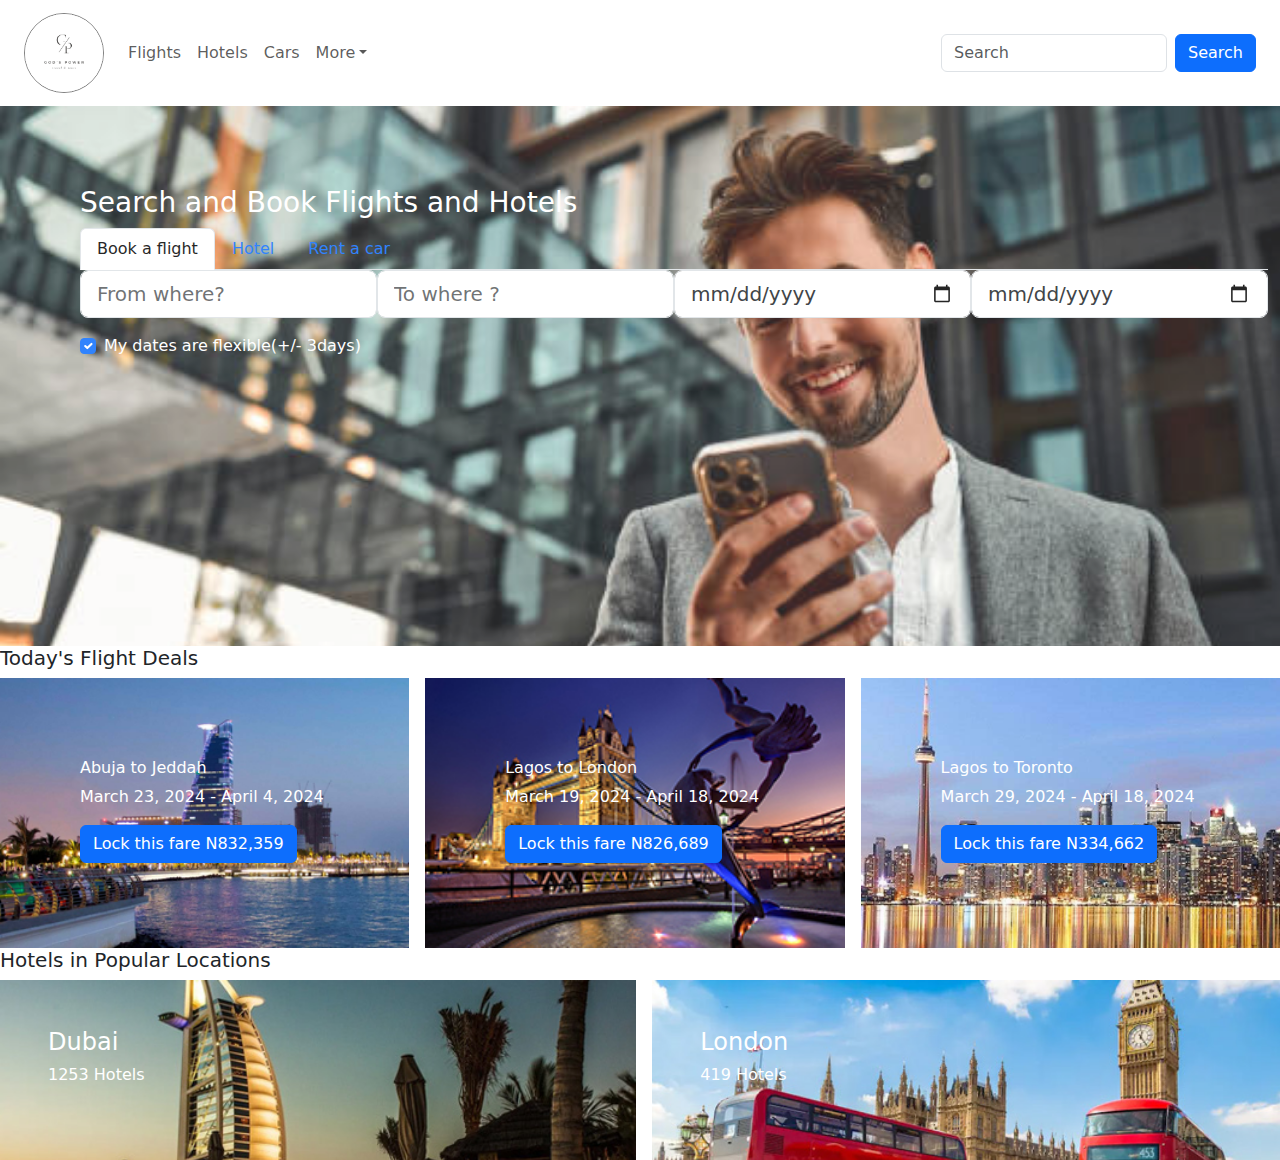
==== index.html @ 424e30b6 "Initial commit" ====
<!DOCTYPE html>
<html lang="en">

<head>
    <meta charset="UTF-8">
    <meta name="viewport" content="width=device-width, initial-scale=1.0">
    <title>GPtravels</title>
    <link href="https://cdn.jsdelivr.net/npm/bootstrap@5.3.2/dist/css/bootstrap.min.css" rel="stylesheet">
    <link rel="stylesheet" href="styles.css">
    <script src="https://cdn.jsdelivr.net/npm/bootstrap@5.3.2/dist/js/bootstrap.bundle.min.js"></script>
</head>

<body>
    <div class="container-fluid">
        <nav class="navbar navbar-expand-sm navbar-gray bg-white fixed">
            <div class="container-fluid">
                <a class="navbar-brand" href="javascript:void(0)"><img src="./images/godspower.png"
                        style="width: 4em; border: 1px solid gray; border-radius: 50%;" /></a>
                <button class="navbar-toggler" type="button" data-bs-toggle="collapse" data-bs-target="#mynavbar">
                    <span class="navbar-toggler-icon"></span>
                </button>
                <div class="collapse navbar-collapse" id="mynavbar">
                    <ul class="navbar-nav me-auto">
                        <li class="nav-item">
                            <a class="nav-link" href="javascript:void(0)">Flights</a>
                        </li>
                        <li class="nav-item">
                            <a class="nav-link" href="javascript:void(0)">Hotels</a>
                        </li>
                        <li class="nav-item">
                            <a class="nav-link" href="javascript:void(0)">Cars</a>
                        </li>
                        <li class="nav-item dropdown">
                            <a class="nav-link dropdown-toggle" data-bs-toggle="dropdown" href="#">More</a>
                            <ul class="dropdown-menu">
                                <li><a class="dropdown-item" href="#">Link 1</a></li>
                                <li><a class="dropdown-item" href="#">Link 2</a></li>
                                <li><a class="dropdown-item" href="#">Link 3</a></li>
                            </ul>
                        </li>
                    </ul>
                    <form class="d-flex">
                        <input class="form-control me-2" type="text" placeholder="Search">
                        <button class="btn btn-primary" type="button">Search</button>
                    </form>
                </div>
            </div>
        </nav>
    </div>
    <div class="container-fluid header">
        <h3>Search and Book Flights and Hotels</h3>
        <!-- Nav tabs -->
        <ul class="nav nav-tabs">
            <li class="nav-item">
                <a class="nav-link active" data-bs-toggle="tab" href="#home">Book a flight</a>
            </li>
            <li class="nav-item">
                <a class="nav-link" data-bs-toggle="tab" href="#menu1">Hotel</a>
            </li>
            <li class="nav-item">
                <a class="nav-link" data-bs-toggle="tab" href="#menu2">Rent a car</a>
            </li>
        </ul>

        <!-- Tab panes -->
        <div class="tab-content">
            <div class="tab-pane container active" id="home">
            </div>
            <div class="tab-pane container fade" id="menu1"></div>
            <div class="tab-pane container fade" id="menu2"></div>
        </div>
        <div class="d-flex">
            <div class="input-group mb-3 input-group-lg">
                <input type="text" class="form-control" placeholder="From where?">
            </div>
            <div class="input-group mb-3 input-group-lg">
                <input type="text" class="form-control" placeholder="To where ?">
            </div>
            <div class="input-group mb-3 input-group-lg">
                <input type="date" class="form-control" placeholder="Leaving on?">
            </div>
            <div class="input-group mb-3 input-group-lg">
                <input type="date" class="form-control" placeholder="Returning on?">
            </div>
        </div>
        <div class="form-check">
            <input class="form-check-input" type="checkbox" id="check1" name="option1" value="something" checked>
            <label class="form-check-label">My dates are flexible(+/- 3days)</label>
        </div>
    </div>
    <div>
        <div class="today-deals">
            <h5>Today's Flight Deals</h5>
            <div class="d-flex">
                <div class="jeddah flex-fill">
                    <h6>Abuja to Jeddah</h6>
                    <p>March 23, 2024 - April 4, 2024</p>
                    <button class="btn btn-primary" type="button">Lock this fare N832,359</button>
                </div>
                <div class="london flex-fill">
                    <h6>Lagos to London</h6>
                    <p>March 19, 2024 - April 18, 2024</p>
                    <button class="btn btn-primary" type="button">Lock this fare N826,689</button>
                </div>
                <div class="toronto flex-fill">
                    <h6>Lagos to Toronto</h6>
                    <p>March 29, 2024 - April 18, 2024</p>
                    <button class="btn btn-primary" type="button">Lock this fare N334,662</button>
                </div>
            </div>
        </div>
    </div>
    <div>
        <div class="popular-hotels">
            <h5>Hotels in Popular Locations</h5>
            <div class="d-flex">
                <div class="dubai flex-fill">
                    <h4>Dubai</h4>
                    <h6>1253 Hotels</h6>
                </div>
                <div class="lond flex-fill">
                    <h4>London</h4>
                    <h6>419 Hotels</h6>
                </div>
            </div>
        </div>
    </div>
</body>

</html>
---- styles.css ----
.header {
    background-image: url('./images/header-pics.jpg');
    opacity: 0.85;
    height: 60vh;
    background-size: cover;
    color: white;
    padding-top: 5em;
    padding-left: 5em;
}

.jeddah {
    background-image: url(./images/Jeddah.png);
    height: 30vh;
    background-size: cover;
    color: white;
    padding: 5em;
}

.london {
    background-image: url(./images/london.jpg);
    height: 30vh;
    background-size: cover;
    color: white;
    margin-left: 1em;
    padding: 5em;
}

.toronto {
    background-image: url(./images/Toronto.png);
    height: 30vh;
    background-size: cover;
    color: white;
    margin-left: 1em;
    padding: 5em;
}

.dubai {
    background-image: url(./images/Dubai.jpg);
    height: 20vh;
    background-size: cover;
    color: white;
    padding: 3em;
}

.lond {
    background-image: url(./images/London\ \(1\).jpg);
    height: 20vh;
    background-size: cover;
    color: white;
    margin-left: 1em;
    padding: 3em;
}
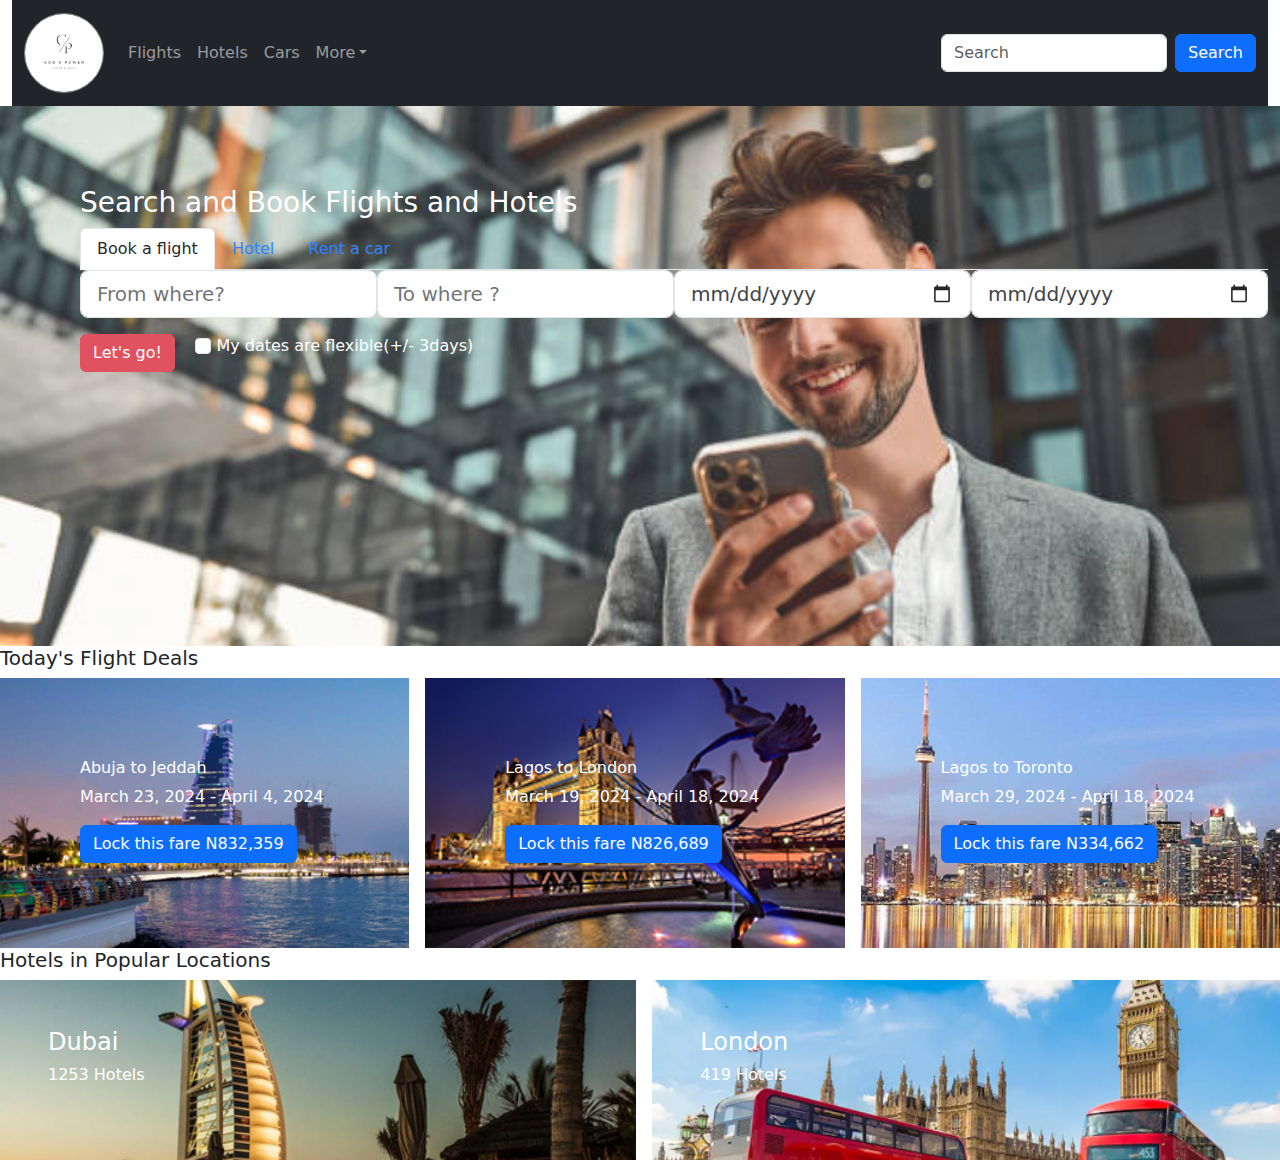
==== commit 655929e6: "Add files via upload" ====
--- a/index.html
+++ b/index.html
@@ -12,7 +12,7 @@
 
 <body>
     <div class="container-fluid">
-        <nav class="navbar navbar-expand-sm navbar-gray bg-white fixed">
+        <nav class="navbar navbar-expand-sm navbar-dark bg-dark fixed">
             <div class="container-fluid">
                 <a class="navbar-brand" href="javascript:void(0)"><img src="./images/godspower.png"
                         style="width: 4em; border: 1px solid gray; border-radius: 50%;" /></a>
@@ -33,9 +33,9 @@
                         <li class="nav-item dropdown">
                             <a class="nav-link dropdown-toggle" data-bs-toggle="dropdown" href="#">More</a>
                             <ul class="dropdown-menu">
-                                <li><a class="dropdown-item" href="#">Link 1</a></li>
-                                <li><a class="dropdown-item" href="#">Link 2</a></li>
-                                <li><a class="dropdown-item" href="#">Link 3</a></li>
+                                <li><a class="dropdown-item" href="#">Visa processing</a></li>
+                                <li><a class="dropdown-item" href="#">Study abroad</a></li>
+                                <li><a class="dropdown-item" href="#">Emergencies</a></li>
                             </ul>
                         </li>
                     </ul>
@@ -73,20 +73,22 @@
             <div class="input-group mb-3 input-group-lg">
                 <input type="text" class="form-control" placeholder="From where?">
             </div>
-            <div class="input-group mb-3 input-group-lg">
+            <div class="input-group mb-3 ml-3 input-group-lg">
                 <input type="text" class="form-control" placeholder="To where ?">
             </div>
-            <div class="input-group mb-3 input-group-lg">
+            <div class="input-group mb-3 ml-3 input-group-lg">
                 <input type="date" class="form-control" placeholder="Leaving on?">
             </div>
-            <div class="input-group mb-3 input-group-lg">
+            <div class="input-group mb-3 ml-3 input-group-lg">
                 <input type="date" class="form-control" placeholder="Returning on?">
-            </div>
+            </div>		
         </div>
-        <div class="form-check">
-            <input class="form-check-input" type="checkbox" id="check1" name="option1" value="something" checked>
+	<form class="d-flex space-between">
+                  <button class="btn btn-danger" type="button">Let's go!</button> &nbsp;&nbsp;
+&nbsp;		<input class="form-check-input" type="checkbox" id="check1" name="option1" value="something"> &nbsp;
             <label class="form-check-label">My dates are flexible(+/- 3days)</label>
-        </div>
+        </form>
+        
     </div>
     <div>
         <div class="today-deals">
